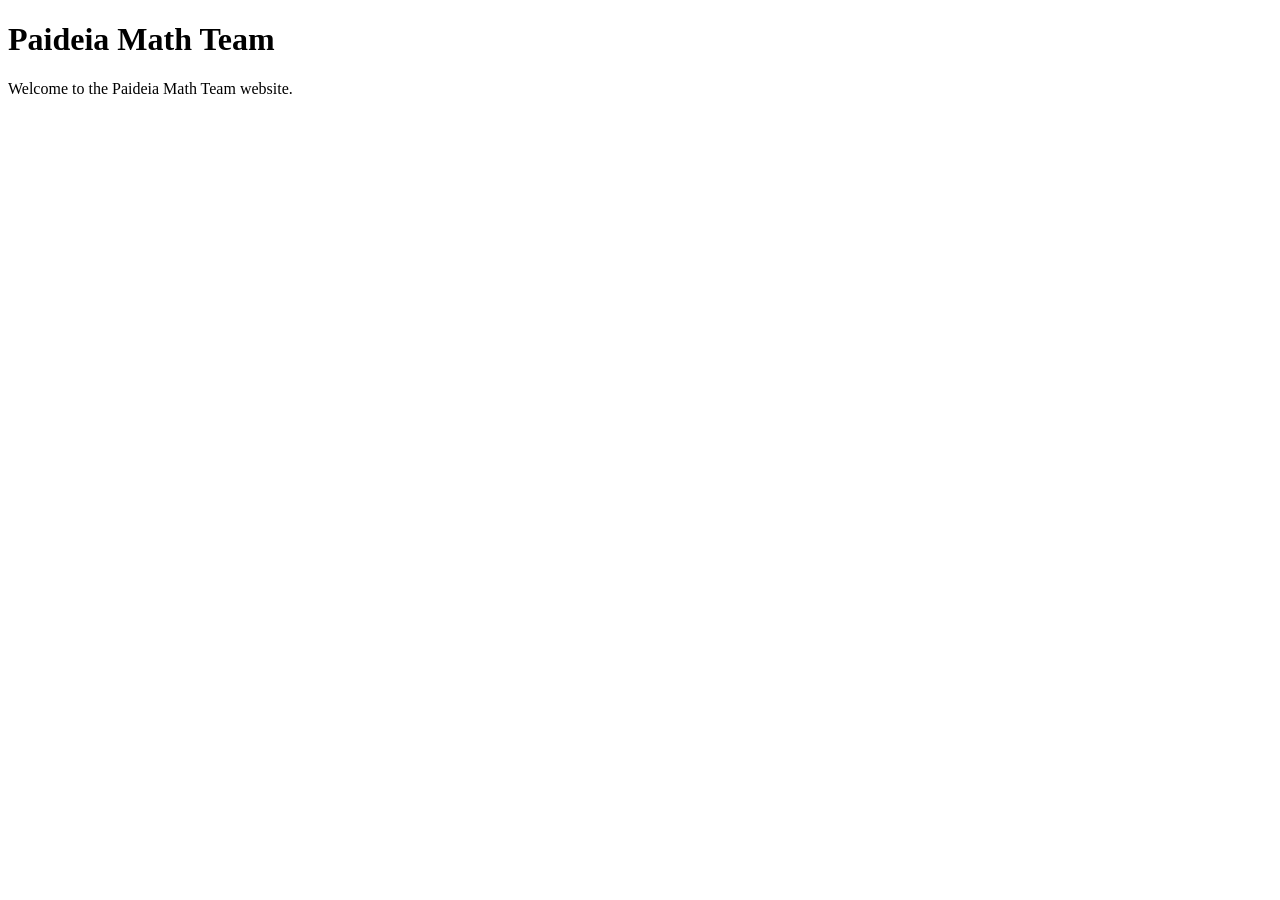
==== index.html @ 9940c30f "Add initial HTML structure for website" ====
<!DOCTYPE html>
<html lang="en">
<head>
  <meta charset="UTF-8">
  <meta name="viewport" content="width=device-width, initial-scale=1.0">

  <title>Paideia Math Team</title>
</head>

<body>
  <h1>Paideia Math Team</h1>
  <p>Welcome to the Paideia Math Team website.</p>
</body>
</html>
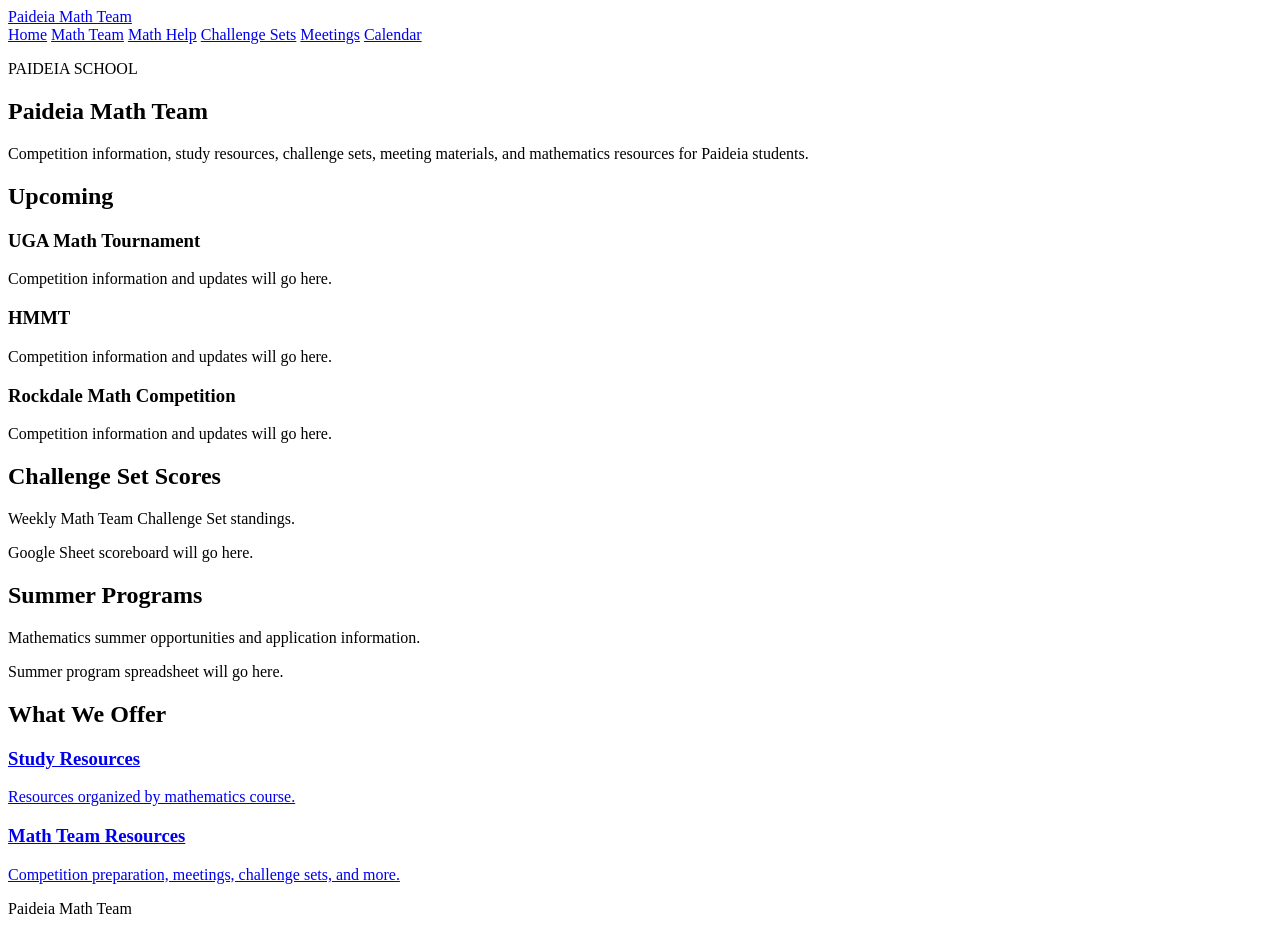
==== commit 4e8e1c69: "Enhance index.html with header and content sections Added a header, navigation, and multiple section" ====
--- a/index.html
+++ b/index.html
@@ -1,14 +1,182 @@
 <!DOCTYPE html>
 <html lang="en">
+
 <head>
   <meta charset="UTF-8">
   <meta name="viewport" content="width=device-width, initial-scale=1.0">
 
   <title>Paideia Math Team</title>
+
+  <meta
+    name="description"
+    content="Paideia Math Team resources, competitions, challenge sets, meetings, calendars, and math help."
+  >
+
+  <link rel="stylesheet" href="style.css">
 </head>
 
+
 <body>
-  <h1>Paideia Math Team</h1>
-  <p>Welcome to the Paideia Math Team website.</p>
+
+  <header class="site-header">
+
+    <div class="header-inner">
+
+      <a class="site-title" href="./">
+        Paideia Math Team
+      </a>
+
+      <nav class="site-nav">
+        <a href="./">Home</a>
+        <a href="math-team/">Math Team</a>
+        <a href="math-help/">Math Help</a>
+        <a href="challenge-sets/">Challenge Sets</a>
+        <a href="meetings/">Meetings</a>
+        <a href="calendar/">Calendar</a>
+      </nav>
+
+    </div>
+
+  </header>
+
+
+  <main>
+
+    <section class="hero">
+
+      <div class="content-width">
+
+        <p class="eyebrow">
+          PAIDEIA SCHOOL
+        </p>
+
+        <h1>Paideia Math Team</h1>
+
+        <p class="hero-text">
+          Competition information, study resources, challenge sets,
+          meeting materials, and mathematics resources for Paideia students.
+        </p>
+
+      </div>
+
+    </section>
+
+
+    <section class="section">
+
+      <div class="content-width">
+
+        <h2>Upcoming</h2>
+
+        <div class="card-grid">
+
+          <article class="card">
+            <h3>UGA Math Tournament</h3>
+            <p>
+              Competition information and updates will go here.
+            </p>
+          </article>
+
+          <article class="card">
+            <h3>HMMT</h3>
+            <p>
+              Competition information and updates will go here.
+            </p>
+          </article>
+
+          <article class="card">
+            <h3>Rockdale Math Competition</h3>
+            <p>
+              Competition information and updates will go here.
+            </p>
+          </article>
+
+        </div>
+
+      </div>
+
+    </section>
+
+
+    <section class="section section-alt">
+
+      <div class="content-width">
+
+        <h2>Challenge Set Scores</h2>
+
+        <p>
+          Weekly Math Team Challenge Set standings.
+        </p>
+
+        <div class="embed-placeholder">
+          Google Sheet scoreboard will go here.
+        </div>
+
+      </div>
+
+    </section>
+
+
+    <section class="section">
+
+      <div class="content-width">
+
+        <h2>Summer Programs</h2>
+
+        <p>
+          Mathematics summer opportunities and application information.
+        </p>
+
+        <div class="embed-placeholder">
+          Summer program spreadsheet will go here.
+        </div>
+
+      </div>
+
+    </section>
+
+
+    <section class="section section-alt">
+
+      <div class="content-width">
+
+        <h2>What We Offer</h2>
+
+        <div class="card-grid">
+
+          <a class="card card-link" href="math-help/">
+            <h3>Study Resources</h3>
+            <p>
+              Resources organized by mathematics course.
+            </p>
+          </a>
+
+          <a class="card card-link" href="math-team/">
+            <h3>Math Team Resources</h3>
+            <p>
+              Competition preparation, meetings, challenge sets, and more.
+            </p>
+          </a>
+
+        </div>
+
+      </div>
+
+    </section>
+
+  </main>
+
+
+  <footer class="site-footer">
+
+    <div class="content-width">
+
+      <p>Paideia Math Team</p>
+
+    </div>
+
+  </footer>
+
 </body>
+
 </html>
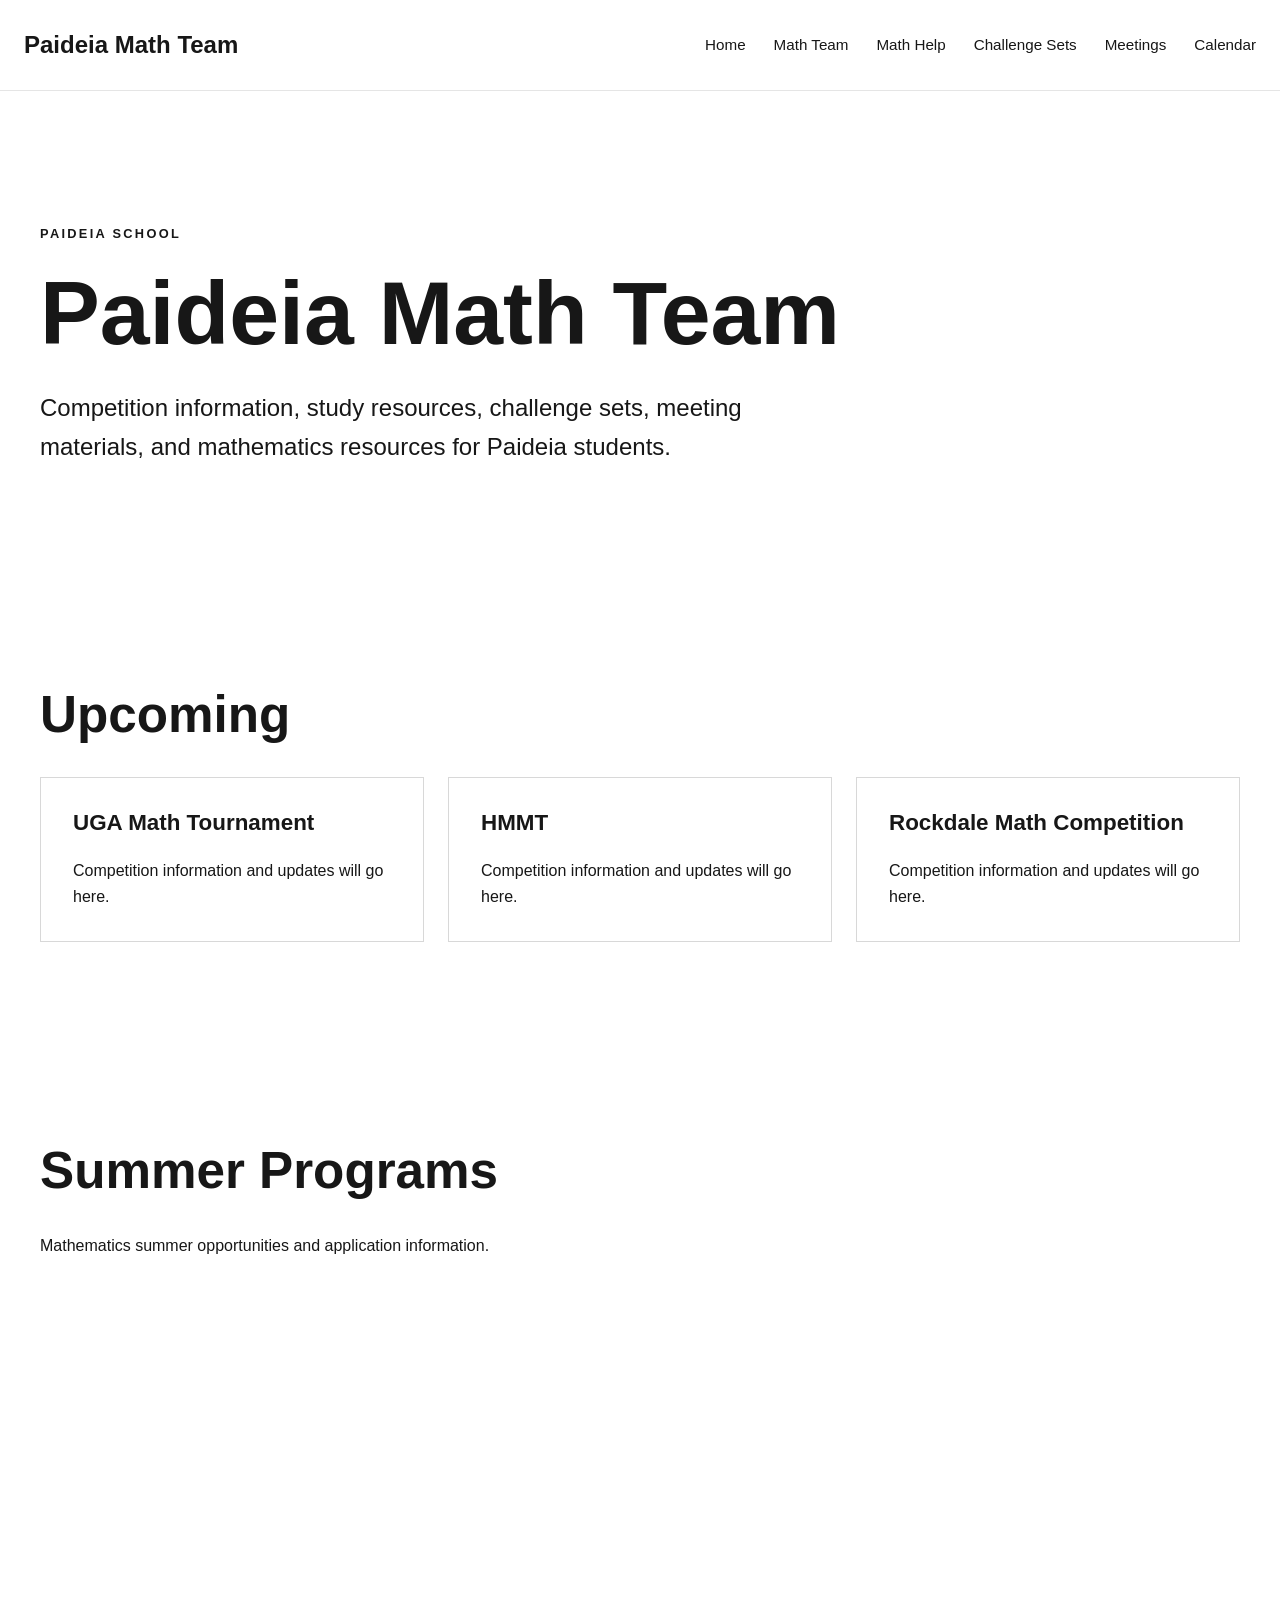
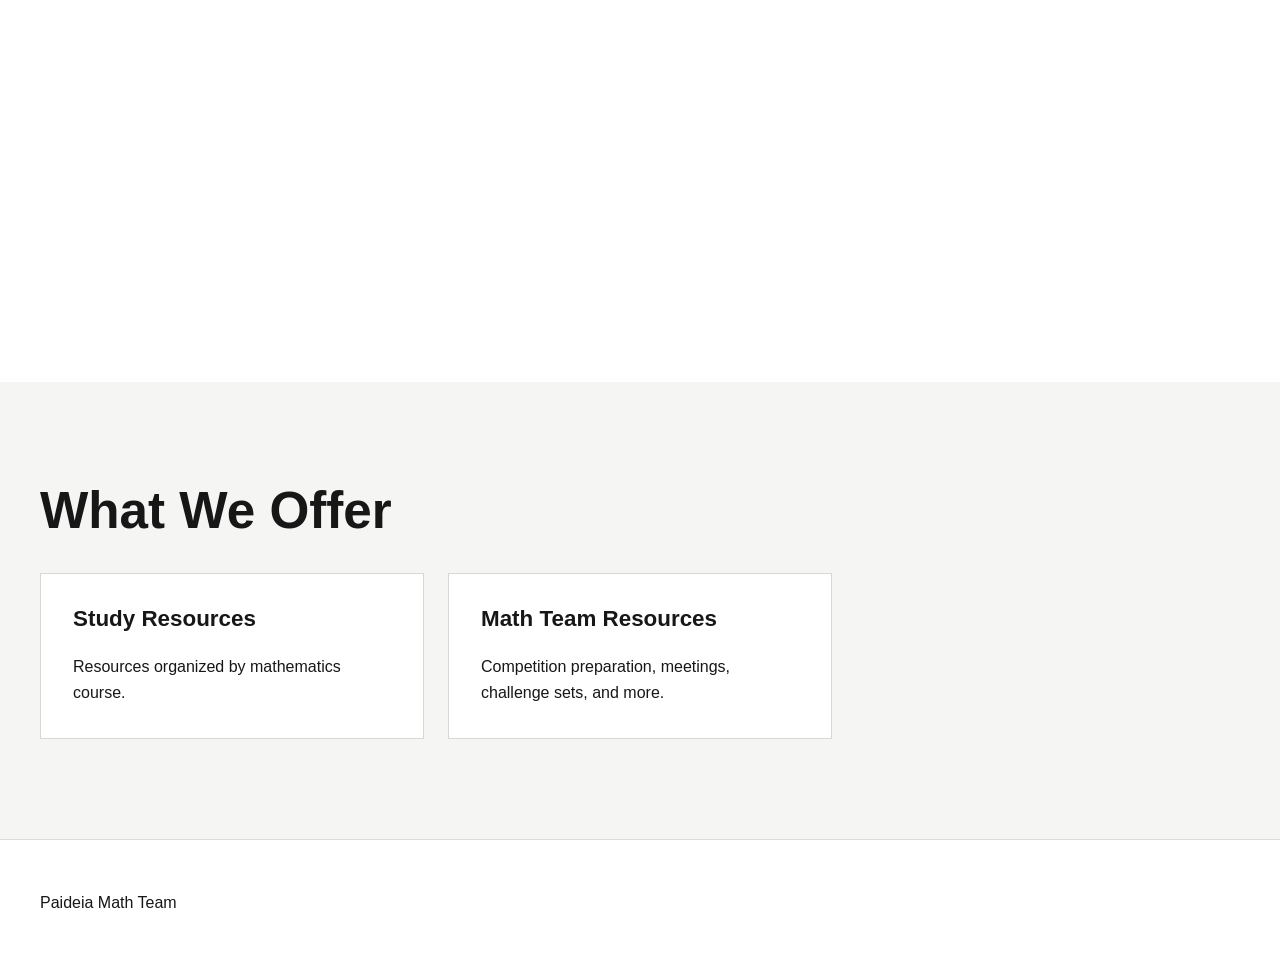
==== commit c4c48552: "Update index.html" ====
--- a/index.html
+++ b/index.html
@@ -98,42 +98,26 @@
     </section>
 
 
-    <section class="section section-alt">
+<section class="section">
 
-      <div class="content-width">
+  <div class="content-width">
 
-        <h2>Challenge Set Scores</h2>
+    <h2>Summer Programs</h2>
 
-        <p>
-          Weekly Math Team Challenge Set standings.
-        </p>
+    <p>
+      Mathematics summer opportunities and application information.
+    </p>
 
-        <div class="embed-placeholder">
-          Google Sheet scoreboard will go here.
-        </div>
+    <iframe
+      class="google-embed"
+      src="https://docs.google.com/spreadsheets/d/e/2PACX-1vSF49n-vNV3BdRCAF6k2LOFCWZBlqRTM2pjpO8woo6gSmIr1vdhpYb1_JP1PtvcRWIs8iVu-3DM7oWo/pubhtml?gid=0&amp;single=true&amp;widget=true&amp;headers=false"
+      loading="lazy"
+      title="Math Summer Programs">
+    </iframe>
 
-      </div>
+  </div>
 
-    </section>
-
-
-    <section class="section">
-
-      <div class="content-width">
-
-        <h2>Summer Programs</h2>
-
-        <p>
-          Mathematics summer opportunities and application information.
-        </p>
-
-        <div class="embed-placeholder">
-          Summer program spreadsheet will go here.
-        </div>
-
-      </div>
-
-    </section>
+</section>
 
 
     <section class="section section-alt">
--- a/style.css
+++ b/style.css
@@ -0,0 +1,241 @@
+* {
+  box-sizing: border-box;
+}
+
+html {
+  scroll-behavior: smooth;
+}
+
+body {
+  margin: 0;
+  background: #ffffff;
+  color: #171717;
+  font-family: Arial, Helvetica, sans-serif;
+  line-height: 1.6;
+}
+
+
+/* ------------------------------
+   GENERAL
+------------------------------ */
+
+.content-width {
+  width: min(1200px, calc(100% - 48px));
+  margin: 0 auto;
+}
+
+h1,
+h2,
+h3 {
+  margin-top: 0;
+  line-height: 1.15;
+}
+
+h1 {
+  font-size: clamp(3rem, 7vw, 6rem);
+  margin-bottom: 24px;
+}
+
+h2 {
+  font-size: clamp(2rem, 4vw, 3.5rem);
+  margin-bottom: 32px;
+}
+
+h3 {
+  font-size: 1.4rem;
+}
+
+a {
+  color: inherit;
+}
+
+
+/* ------------------------------
+   HEADER
+------------------------------ */
+
+.site-header {
+  background: white;
+  border-bottom: 1px solid #e5e5e5;
+}
+
+.header-inner {
+  width: min(1400px, calc(100% - 48px));
+  min-height: 90px;
+  margin: 0 auto;
+
+  display: flex;
+  align-items: center;
+  justify-content: space-between;
+  gap: 40px;
+}
+
+.site-title {
+  font-size: 1.5rem;
+  font-weight: 700;
+  text-decoration: none;
+  white-space: nowrap;
+}
+
+.site-nav {
+  display: flex;
+  flex-wrap: wrap;
+  justify-content: flex-end;
+  gap: 28px;
+}
+
+.site-nav a {
+  text-decoration: none;
+  font-size: 0.95rem;
+}
+
+.site-nav a:hover {
+  text-decoration: underline;
+}
+
+
+/* ------------------------------
+   HERO
+------------------------------ */
+
+.hero {
+  padding: 120px 0;
+}
+
+.eyebrow {
+  margin-bottom: 18px;
+  font-size: 0.8rem;
+  font-weight: 700;
+  letter-spacing: 0.18em;
+}
+
+.hero-text {
+  max-width: 750px;
+  margin: 0;
+  font-size: clamp(1.15rem, 2vw, 1.5rem);
+}
+
+
+/* ------------------------------
+   SECTIONS
+------------------------------ */
+
+.section {
+  padding: 100px 0;
+}
+
+.section-alt {
+  background: #f5f5f3;
+}
+
+
+/* ------------------------------
+   CARDS
+------------------------------ */
+
+.card-grid {
+  display: grid;
+  grid-template-columns: repeat(3, 1fr);
+  gap: 24px;
+}
+
+.card {
+  padding: 32px;
+  border: 1px solid #d8d8d8;
+  background: white;
+}
+
+.card p:last-child {
+  margin-bottom: 0;
+}
+
+.card-link {
+  display: block;
+  text-decoration: none;
+  transition:
+    transform 0.2s ease,
+    box-shadow 0.2s ease;
+}
+
+.card-link:hover {
+  transform: translateY(-3px);
+  box-shadow: 0 8px 24px rgba(0, 0, 0, 0.08);
+}
+
+
+/* ------------------------------
+   EMBEDS
+------------------------------ */
+
+.embed-placeholder {
+  min-height: 300px;
+  margin-top: 30px;
+  padding: 40px;
+
+  display: flex;
+  align-items: center;
+  justify-content: center;
+
+  border: 1px dashed #999;
+  background: white;
+  color: #666;
+  text-align: center;
+}
+
+.google-embed {
+  width: 100%;
+  height: 600px;
+  border: 0;
+}
+
+
+/* ------------------------------
+   FOOTER
+------------------------------ */
+
+.site-footer {
+  padding: 50px 0;
+  border-top: 1px solid #ddd;
+}
+
+.site-footer p {
+  margin: 0;
+}
+
+
+/* ------------------------------
+   MOBILE
+------------------------------ */
+
+@media (max-width: 800px) {
+
+  .content-width,
+  .header-inner {
+    width: min(100% - 32px, 1200px);
+  }
+
+  .header-inner {
+    padding: 22px 0;
+    align-items: flex-start;
+    flex-direction: column;
+    gap: 18px;
+  }
+
+  .site-nav {
+    justify-content: flex-start;
+    gap: 12px 20px;
+  }
+
+  .hero {
+    padding: 80px 0;
+  }
+
+  .section {
+    padding: 70px 0;
+  }
+
+  .card-grid {
+    grid-template-columns: 1fr;
+  }
+
+}
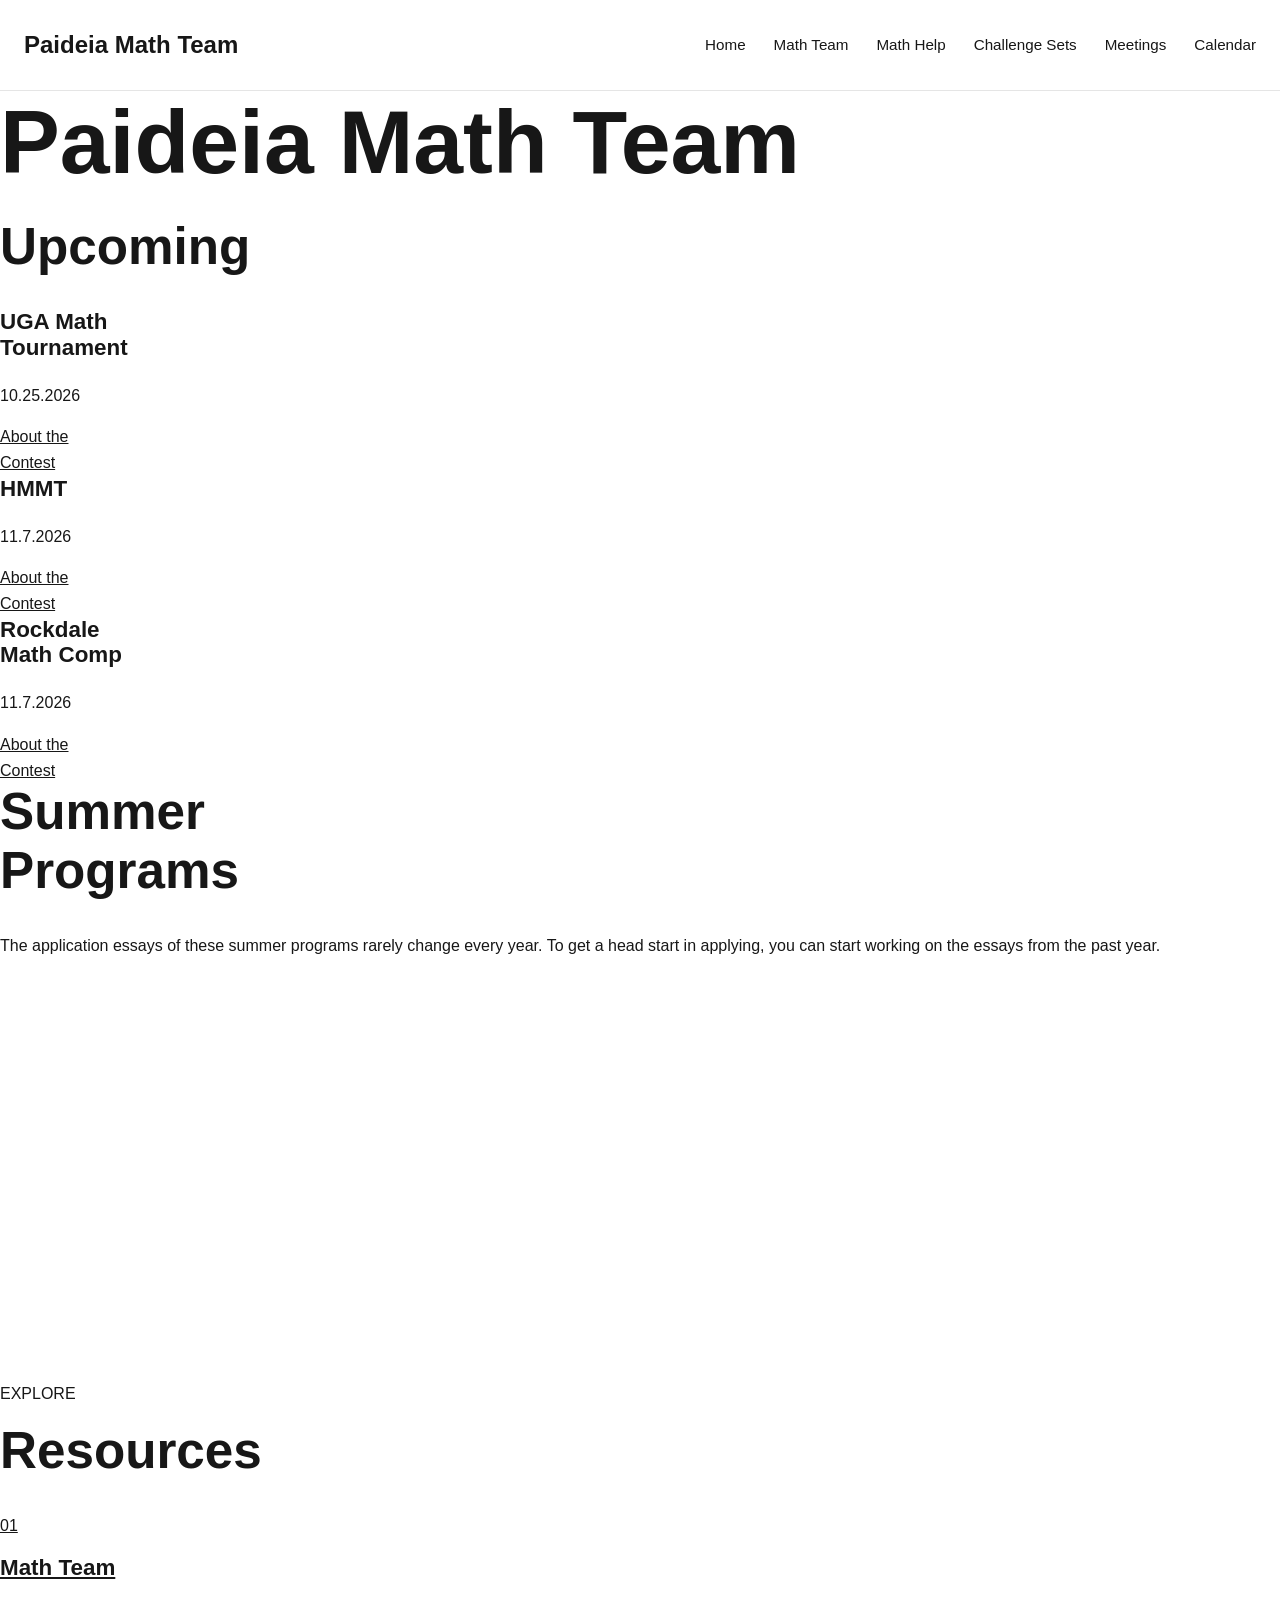
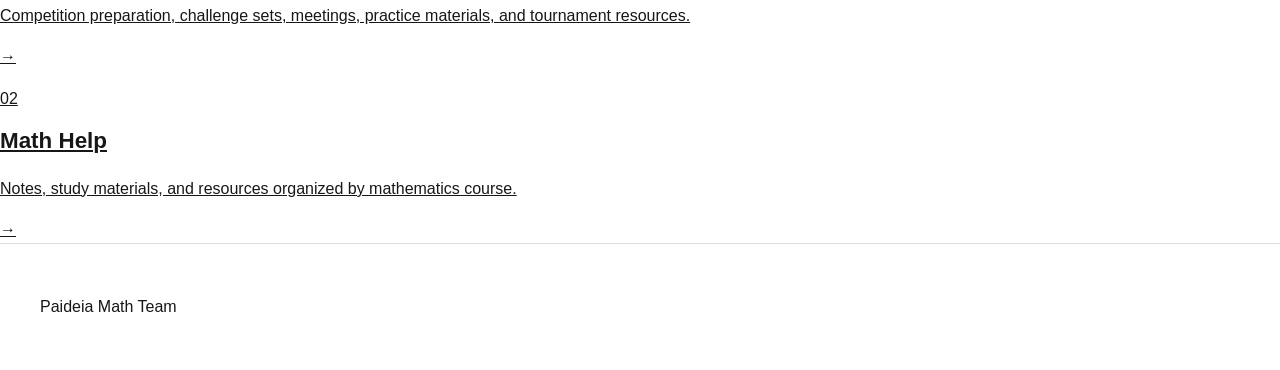
==== commit 45854575: "Revamp homepage layout with new sections Updated the structure of the homepage to include new sectio" ====
--- a/index.html
+++ b/index.html
@@ -41,116 +41,184 @@
 
 
   <main>
-
-    <section class="hero">
-
-      <div class="content-width">
-
-        <p class="eyebrow">
-          PAIDEIA SCHOOL
+  
+    <!-- HERO -->
+    <section class="home-hero">
+      <div class="home-hero-inner">
+        <h1>Paideia Math Team</h1>
+      </div>
+    </section>
+  
+  
+    <!-- UPCOMING -->
+    <section class="upcoming-section">
+  
+      <div class="home-width">
+  
+        <div class="section-divider"></div>
+  
+        <h2 class="highlight-heading">
+          <span>Upcoming</span>
+        </h2>
+  
+        <div class="contest-grid">
+  
+          <article class="contest-card">
+  
+            <h3>
+              UGA Math<br>
+              Tournament
+            </h3>
+  
+            <p class="contest-date">
+              10.25.2026
+            </p>
+  
+            <a class="contest-button" href="#">
+              About the<br>Contest
+            </a>
+  
+          </article>
+  
+  
+          <article class="contest-card">
+  
+            <h3>HMMT</h3>
+  
+            <p class="contest-date">
+              11.7.2026
+            </p>
+  
+            <a class="contest-button" href="#">
+              About the<br>Contest
+            </a>
+  
+          </article>
+  
+  
+          <article class="contest-card">
+  
+            <h3>
+              Rockdale<br>
+              Math Comp
+            </h3>
+  
+            <p class="contest-date">
+              11.7.2026
+            </p>
+  
+            <a class="contest-button" href="#">
+              About the<br>Contest
+            </a>
+  
+          </article>
+  
+        </div>
+  
+      </div>
+  
+    </section>
+  
+  
+    <!-- SUMMER PROGRAMS -->
+    <section class="summer-section">
+  
+      <div class="summer-layout">
+  
+        <div class="summer-text">
+  
+          <h2>
+            Summer<br>
+            Programs
+          </h2>
+  
+          <p>
+            The application essays of these summer programs rarely
+            change every year. To get a head start in applying,
+            you can start working on the essays from the past year.
+          </p>
+  
+        </div>
+  
+  
+        <div class="summer-sheet">
+  
+          <iframe
+            class="google-embed"
+            src="https://docs.google.com/spreadsheets/d/e/2PACX-1vSF49n-vNV3BdRCAF6k2LOFCWZBlqRTM2pjpO8woo6gSmIr1vdhpYb1_JP1PtvcRWIs8iVu-3DM7oWo/pubhtml?gid=0&amp;single=true&amp;widget=true&amp;headers=false"
+            loading="lazy"
+            title="Math Summer Programs">
+          </iframe>
+  
+        </div>
+  
+      </div>
+  
+    </section>
+  
+  
+    <!-- RESOURCES -->
+    <section class="resources-section">
+  
+      <div class="home-width">
+  
+        <p class="resources-label">
+          EXPLORE
         </p>
-
-        <h1>Paideia Math Team</h1>
-
-        <p class="hero-text">
-          Competition information, study resources, challenge sets,
-          meeting materials, and mathematics resources for Paideia students.
-        </p>
-
-      </div>
-
-    </section>
-
-
-    <section class="section">
-
-      <div class="content-width">
-
-        <h2>Upcoming</h2>
-
-        <div class="card-grid">
-
-          <article class="card">
-            <h3>UGA Math Tournament</h3>
-            <p>
-              Competition information and updates will go here.
-            </p>
-          </article>
-
-          <article class="card">
-            <h3>HMMT</h3>
-            <p>
-              Competition information and updates will go here.
-            </p>
-          </article>
-
-          <article class="card">
-            <h3>Rockdale Math Competition</h3>
-            <p>
-              Competition information and updates will go here.
-            </p>
-          </article>
-
-        </div>
-
-      </div>
-
-    </section>
-
-
-<section class="section">
-
-  <div class="content-width">
-
-    <h2>Summer Programs</h2>
-
-    <p>
-      Mathematics summer opportunities and application information.
-    </p>
-
-    <iframe
-      class="google-embed"
-      src="https://docs.google.com/spreadsheets/d/e/2PACX-1vSF49n-vNV3BdRCAF6k2LOFCWZBlqRTM2pjpO8woo6gSmIr1vdhpYb1_JP1PtvcRWIs8iVu-3DM7oWo/pubhtml?gid=0&amp;single=true&amp;widget=true&amp;headers=false"
-      loading="lazy"
-      title="Math Summer Programs">
-    </iframe>
-
-  </div>
-
-</section>
-
-
-    <section class="section section-alt">
-
-      <div class="content-width">
-
-        <h2>What We Offer</h2>
-
-        <div class="card-grid">
-
-          <a class="card card-link" href="math-help/">
-            <h3>Study Resources</h3>
-            <p>
-              Resources organized by mathematics course.
-            </p>
+  
+        <h2 class="resources-heading">
+          Resources
+        </h2>
+  
+        <div class="resource-grid">
+  
+          <a class="resource-card" href="math-team/">
+  
+            <div>
+              <p class="resource-number">01</p>
+  
+              <h3>
+                Math Team
+              </h3>
+  
+              <p>
+                Competition preparation, challenge sets,
+                meetings, practice materials, and tournament resources.
+              </p>
+            </div>
+  
+            <span class="resource-arrow">→</span>
+  
           </a>
-
-          <a class="card card-link" href="math-team/">
-            <h3>Math Team Resources</h3>
-            <p>
-              Competition preparation, meetings, challenge sets, and more.
-            </p>
+  
+  
+          <a class="resource-card" href="math-help/">
+  
+            <div>
+              <p class="resource-number">02</p>
+  
+              <h3>
+                Math Help
+              </h3>
+  
+              <p>
+                Notes, study materials, and resources organized
+                by mathematics course.
+              </p>
+            </div>
+  
+            <span class="resource-arrow">→</span>
+  
           </a>
-
-        </div>
-
-      </div>
-
-    </section>
-
+  
+        </div>
+  
+      </div>
+  
+    </section>
+  
   </main>
 
-
   <footer class="site-footer">
 
     <div class="content-width">
--- a/style.css
+++ b/style.css
@@ -184,10 +184,16 @@
 
 .google-embed {
   width: 100%;
-  height: 600px;
+  height: 390px;
   border: 0;
-}
-
+  display: block;
+}
+
+.calendar-embed {
+  width: 100%;
+  height: 800px;
+  border: 0;
+}
 
 /* ------------------------------
    FOOTER
@@ -238,4 +244,12 @@
     grid-template-columns: 1fr;
   }
 
-}
+    .google-embed {
+    height: 430px;
+  }
+  
+  .calendar-embed {
+    height: 650px;
+  }
+
+}
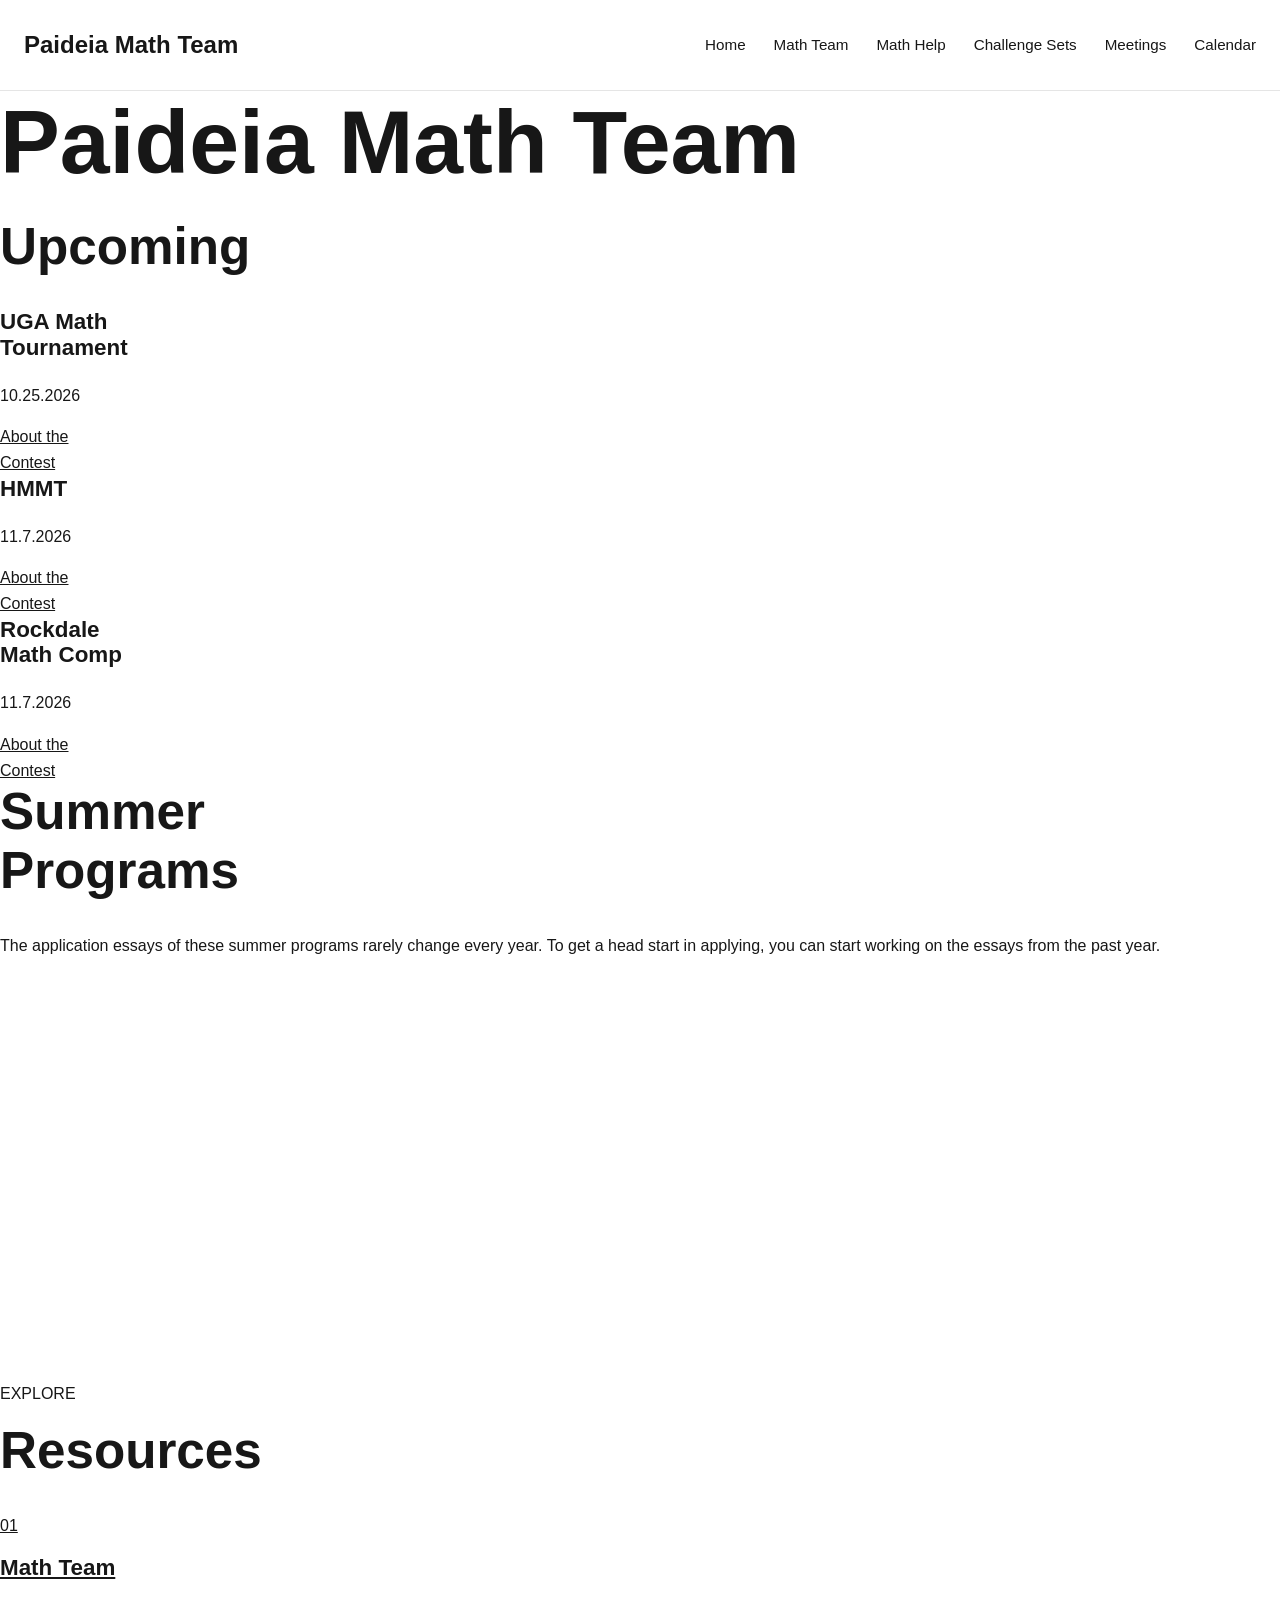
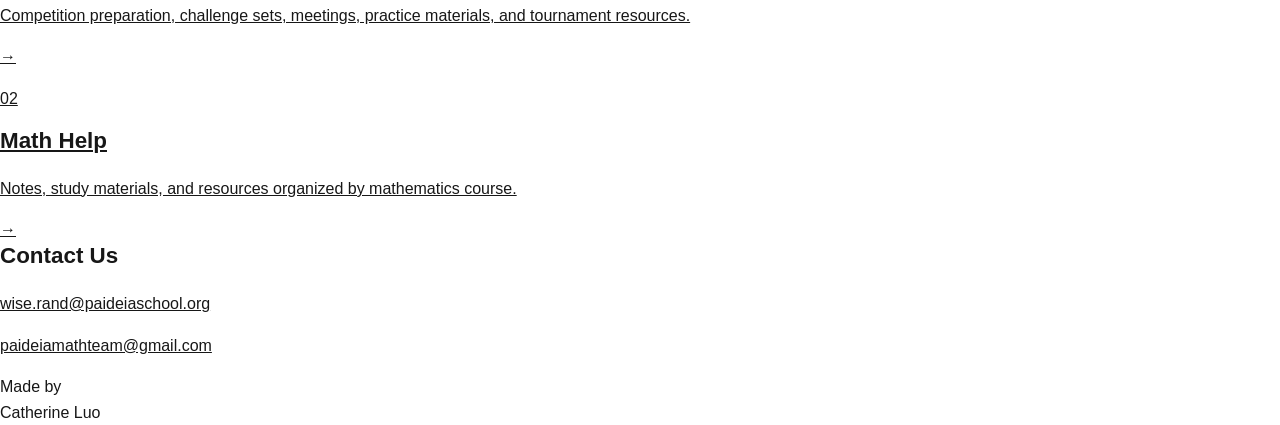
==== commit 64392328: "Revise footer to include contact details and credits Updated footer structure and added contact info" ====
--- a/index.html
+++ b/index.html
@@ -219,15 +219,37 @@
   
   </main>
 
-  <footer class="site-footer">
-
-    <div class="content-width">
-
-      <p>Paideia Math Team</p>
+<footer class="home-footer">
+
+  <div class="footer-grid">
+
+    <div>
+
+      <h3>Contact Us</h3>
+
+      <p>
+        <a href="mailto:wise.rand@paideiaschool.org">
+          wise.rand@paideiaschool.org
+        </a>
+      </p>
+
+      <p>
+        <a href="mailto:paideiamathteam@gmail.com">
+          paideiamathteam@gmail.com
+        </a>
+      </p>
 
     </div>
 
-  </footer>
+
+    <div class="footer-credit">
+      Made by<br>
+      Catherine Luo
+    </div>
+
+  </div>
+
+</footer>
 
 </body>
 
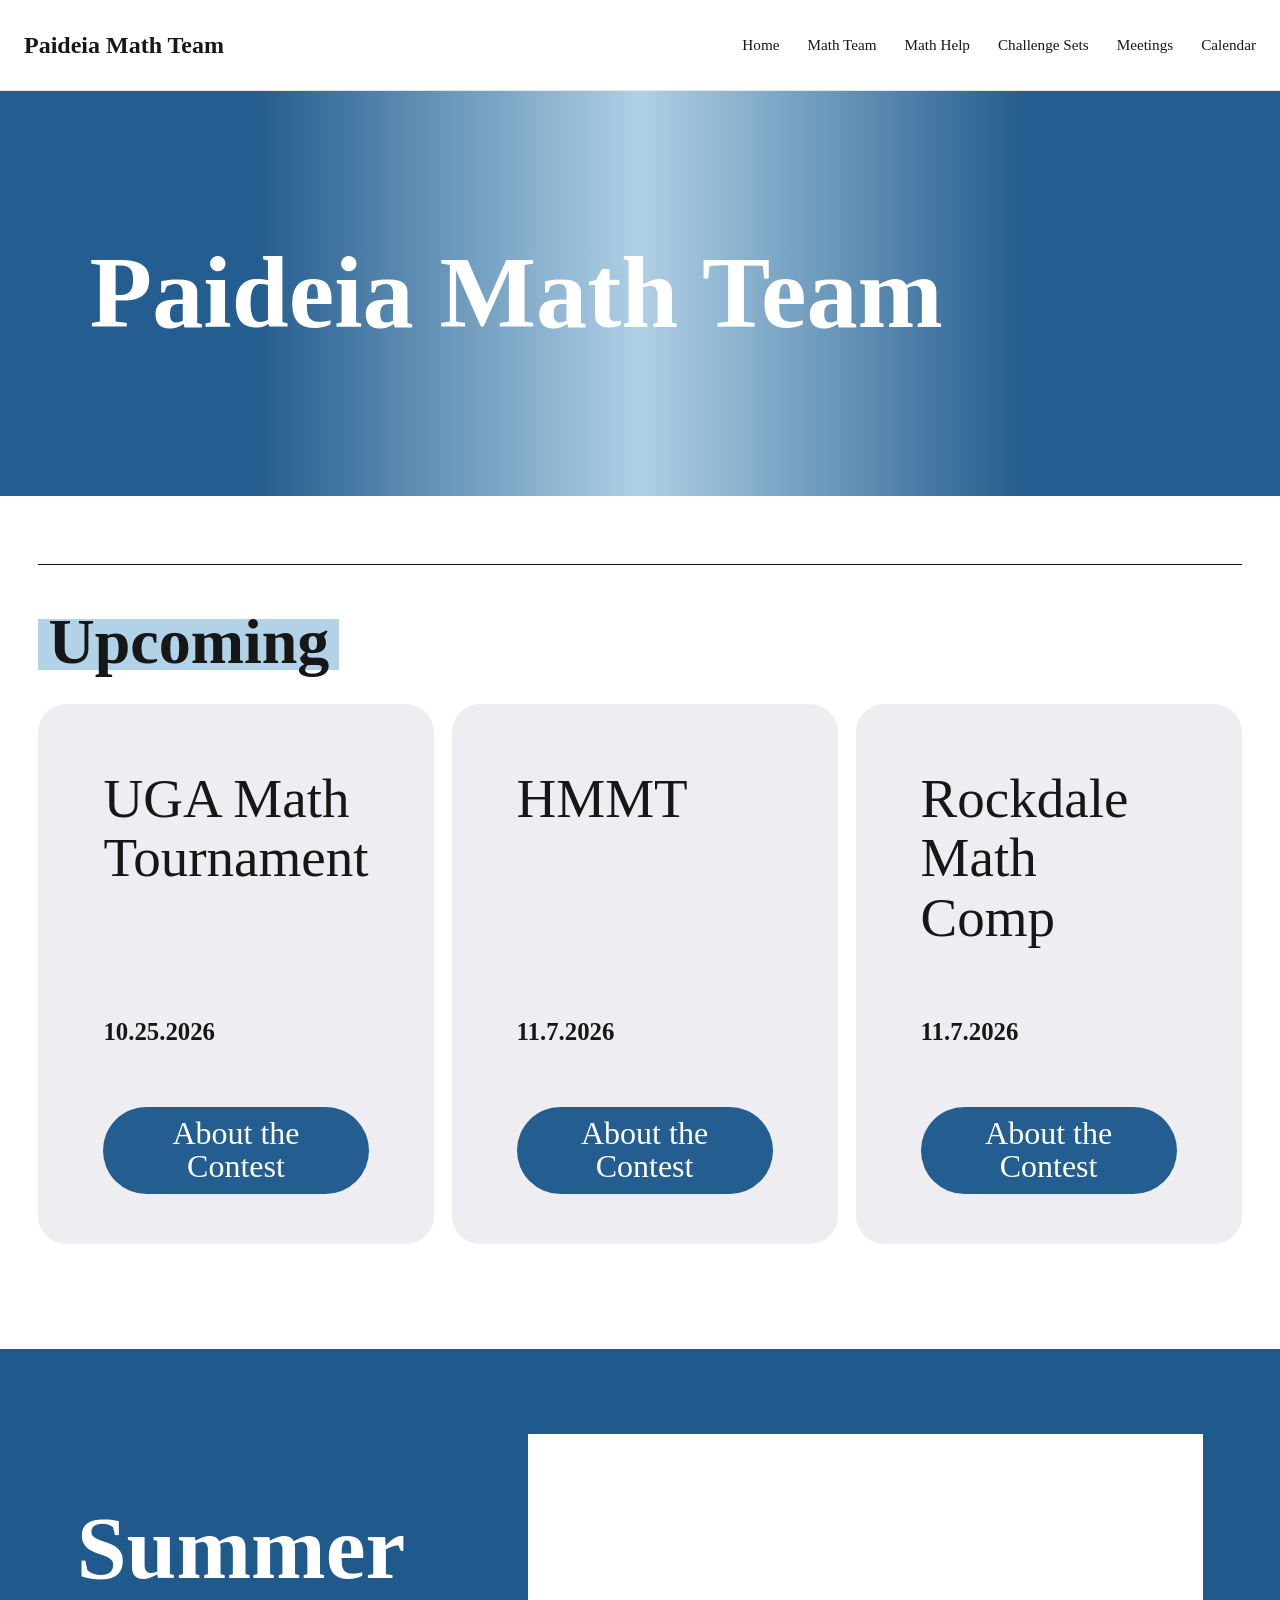
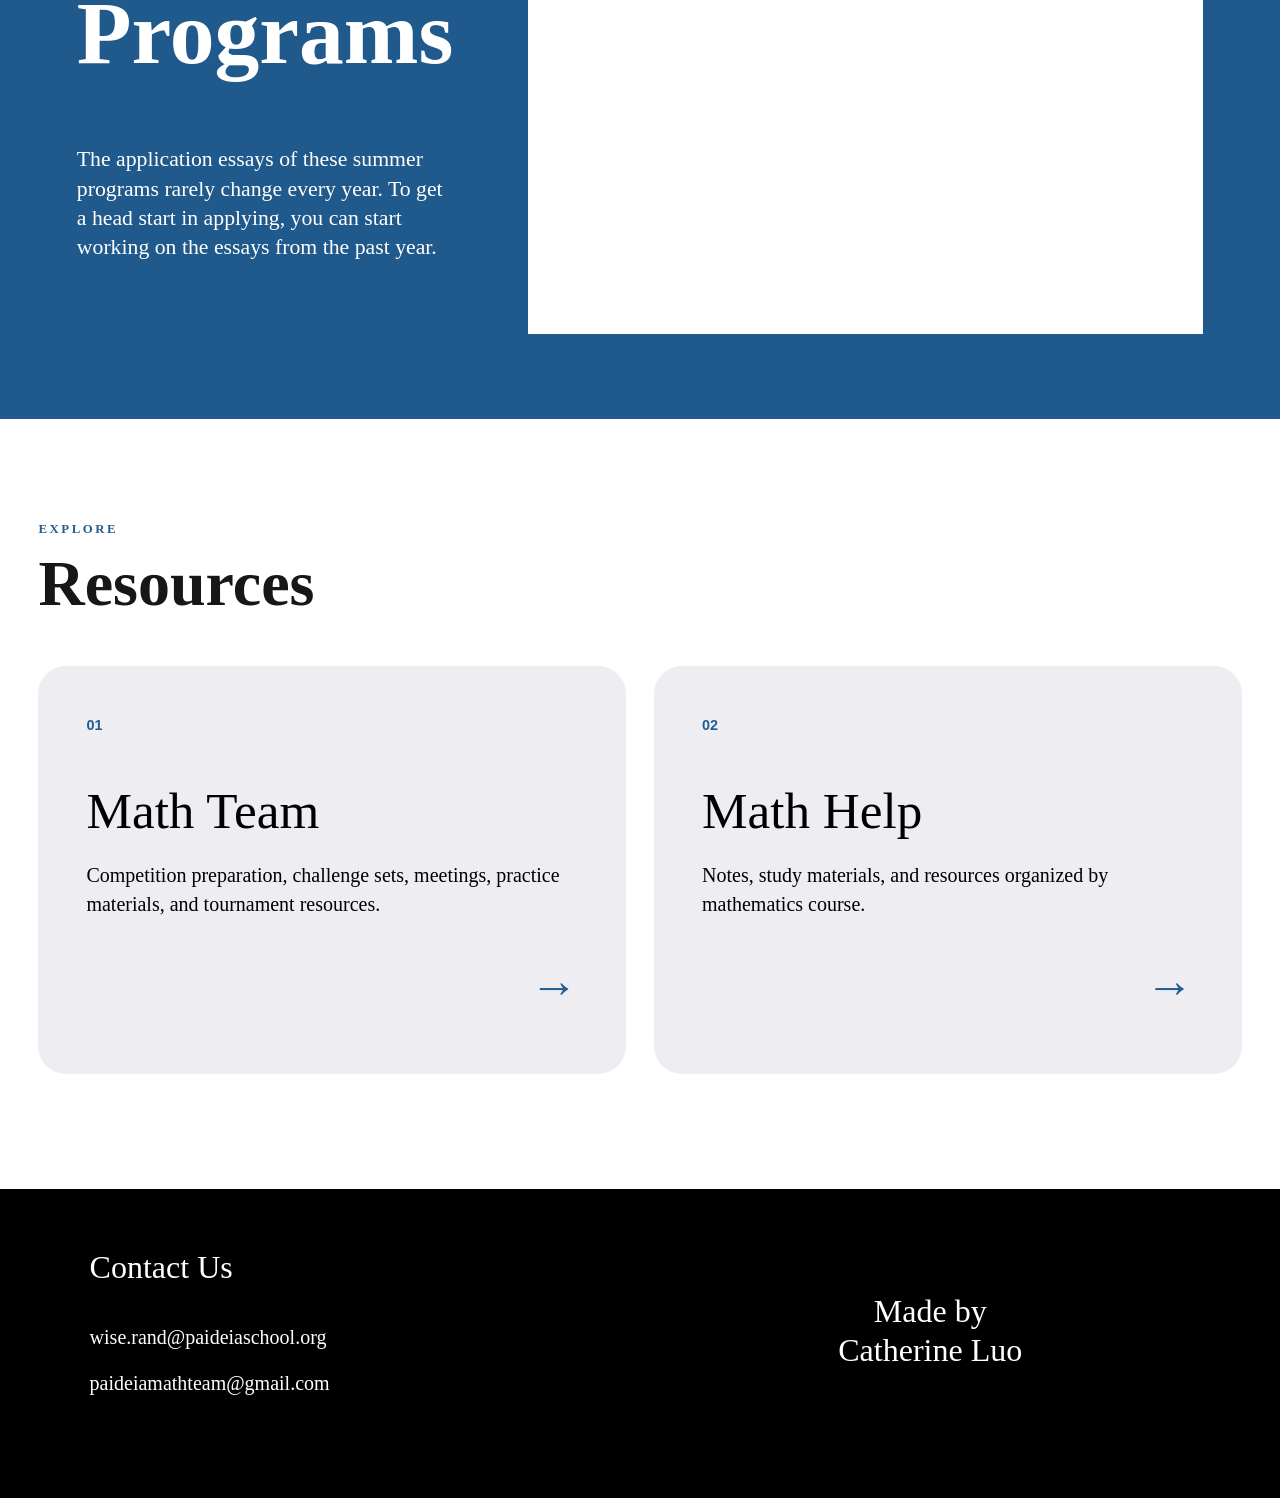
==== commit f8e2edbc: "Update index.html" ====
--- a/index.html
+++ b/index.html
@@ -5,12 +5,17 @@
   <meta charset="UTF-8">
   <meta name="viewport" content="width=device-width, initial-scale=1.0">
 
-  <title>Paideia Math Team</title>
-
-  <meta
-    name="description"
-    content="Paideia Math Team resources, competitions, challenge sets, meetings, calendars, and math help."
-  >
+<title>Paideia Math Team | Competitions, Resources & Math Help</title>
+
+<meta
+  name="description"
+  content="The Paideia Math Team website for competition information, challenge sets, meeting materials, calendars, study resources, and math help."
+>
+
+<link
+  rel="canonical"
+  href="https://www.pimathteam.org/"
+>
 
   <link rel="stylesheet" href="style.css">
 </head>
--- a/style.css
+++ b/style.css
@@ -253,3 +253,493 @@
   }
 
 }
+
+/* ==========================================================
+   PAIDEIA MATH TEAM HOMEPAGE
+   ========================================================== */
+
+:root {
+  --paideia-blue: #245d8f;
+  --paideia-dark-blue: #20598c;
+  --paideia-light-blue: #b2d2e7;
+  --paideia-card: #eeeef2;
+  --paideia-black: #080808;
+}
+
+
+/* Keep existing header styling */
+.site-header,
+.site-title,
+.site-nav a {
+  font-family: Georgia, "Times New Roman", serif;
+}
+
+/* HOME WIDTH */
+
+.home-width {
+  width: min(94%, 1700px);
+  margin: 0 auto;
+}
+
+
+/* ==========================================================
+   HERO
+   ========================================================== */
+
+.home-hero {
+  min-height: 405px;
+
+  display: flex;
+  align-items: center;
+
+  background:
+    linear-gradient(
+      90deg,
+      #245d8f 0%,
+      #245d8f 20%,
+      #afd0e5 50%,
+      #245d8f 80%,
+      #245d8f 100%
+    );
+}
+
+.home-hero-inner {
+  width: min(86%, 1550px);
+  margin: 0 auto;
+}
+
+.home-hero h1 {
+  margin: 0;
+
+  color: white;
+
+  font-family: Georgia, "Times New Roman", serif;
+  font-size: clamp(4.5rem, 8vw, 7.5rem);
+  font-weight: 700;
+  line-height: 1;
+}
+
+
+/* ==========================================================
+   UPCOMING
+   ========================================================== */
+
+.upcoming-section {
+  padding: 68px 0 105px;
+  background: white;
+}
+
+.section-divider {
+  height: 1px;
+  margin-bottom: 45px;
+
+  background: #111;
+}
+
+.highlight-heading {
+  margin: 0 0 30px;
+
+  font-family: Georgia, "Times New Roman", serif;
+  font-size: clamp(3.5rem, 5vw, 5.5rem);
+  line-height: 1;
+}
+
+.highlight-heading span {
+  display: inline;
+
+  padding: 0 10px 2px;
+
+  background:
+    linear-gradient(
+      transparent 18%,
+      var(--paideia-light-blue) 18%,
+      var(--paideia-light-blue) 87%,
+      transparent 87%
+    );
+}
+
+
+.contest-grid {
+  display: grid;
+  grid-template-columns: repeat(3, 1fr);
+
+  gap: 18px;
+}
+
+
+.contest-card {
+  min-height: 540px;
+  padding: 65px 65px 50px;
+
+  display: flex;
+  flex-direction: column;
+
+  border: 0;
+  border-radius: 28px;
+
+  background: var(--paideia-card);
+}
+
+
+.contest-card h3 {
+  margin: 0;
+
+  font-family: Georgia, "Times New Roman", serif;
+  font-size: clamp(2.8rem, 4.3vw, 5rem);
+  font-weight: 400;
+  line-height: 1.08;
+}
+
+
+.contest-date {
+  margin-top: auto;
+  margin-bottom: 55px;
+
+  font-family: Georgia, "Times New Roman", serif;
+  font-size: 1.55rem;
+  font-weight: 600;
+}
+
+
+.contest-button {
+  width: 100%;
+  min-height: 86px;
+
+  display: flex;
+  align-items: center;
+  justify-content: center;
+
+  padding: 10px 25px;
+
+  border-radius: 999px;
+
+  background: var(--paideia-blue);
+  color: white;
+
+  font-family: Georgia, "Times New Roman", serif;
+  font-size: 2rem;
+  line-height: 1.05;
+  text-align: center;
+  text-decoration: none;
+
+  transition:
+    transform 0.2s ease,
+    opacity 0.2s ease;
+}
+
+
+.contest-button:hover {
+  transform: translateY(-3px);
+  opacity: 0.9;
+}
+
+
+/* ==========================================================
+   SUMMER PROGRAMS
+   ========================================================== */
+
+.summer-section {
+  padding: 85px 6%;
+
+  background: var(--paideia-dark-blue);
+}
+
+
+.summer-layout {
+  width: min(100%, 1650px);
+  margin: 0 auto;
+
+  display: grid;
+  grid-template-columns: 0.78fr 1.45fr;
+  align-items: center;
+
+  gap: 75px;
+}
+
+
+.summer-text {
+  color: white;
+}
+
+
+.summer-text h2 {
+  margin: 0 0 70px;
+
+  color: white;
+
+  font-family: Georgia, "Times New Roman", serif;
+  font-size: clamp(4.5rem, 7vw, 7.5rem);
+  font-weight: 700;
+  line-height: 0.95;
+}
+
+
+.summer-text p {
+  max-width: 560px;
+  margin: 0;
+
+  color: white;
+
+  font-family: Georgia, "Times New Roman", serif;
+  font-size: clamp(1.2rem, 1.7vw, 1.8rem);
+  line-height: 1.35;
+}
+
+
+.summer-sheet {
+  width: 100%;
+}
+
+
+.summer-section .google-embed {
+  width: 100%;
+  height: 500px;
+
+  display: block;
+
+  border: 0;
+  background: white;
+}
+
+
+/* ==========================================================
+   RESOURCE SECTION
+   ========================================================== */
+
+.resources-section {
+  padding: 100px 0 115px;
+
+  background: white;
+}
+
+
+.resources-label {
+  margin: 0 0 8px;
+
+  color: var(--paideia-blue);
+
+  font-family: Georgia, "Times New Roman", serif;
+  font-size: 0.8rem;
+  font-weight: 700;
+  letter-spacing: 0.2em;
+}
+
+
+.resources-heading {
+  margin: 0 0 45px;
+
+  font-family: Georgia, "Times New Roman", serif;
+  font-size: clamp(3.5rem, 5vw, 5.5rem);
+}
+
+
+.resource-grid {
+  display: grid;
+  grid-template-columns: repeat(2, 1fr);
+
+  gap: 28px;
+}
+
+
+.resource-card {
+  min-height: 350px;
+  padding: 48px;
+
+  display: flex;
+  flex-direction: column;
+  justify-content: space-between;
+
+  border-radius: 28px;
+
+  background: var(--paideia-card);
+  color: black;
+
+  text-decoration: none;
+
+  transition:
+    transform 0.2s ease,
+    background 0.2s ease;
+}
+
+
+.resource-card:hover {
+  transform: translateY(-5px);
+
+  background: var(--paideia-light-blue);
+}
+
+
+.resource-number {
+  margin: 0 0 45px;
+
+  color: var(--paideia-blue);
+
+  font-family: Arial, Helvetica, sans-serif;
+  font-size: 0.9rem;
+  font-weight: 700;
+}
+
+
+.resource-card h3 {
+  margin: 0 0 20px;
+
+  font-family: Georgia, "Times New Roman", serif;
+  font-size: clamp(2.8rem, 4vw, 4.5rem);
+  font-weight: 400;
+}
+
+
+.resource-card p:not(.resource-number) {
+  max-width: 560px;
+  margin: 0;
+
+  font-family: Georgia, "Times New Roman", serif;
+  font-size: 1.25rem;
+  line-height: 1.45;
+}
+
+
+.resource-arrow {
+  margin-top: 30px;
+
+  align-self: flex-end;
+
+  color: var(--paideia-blue);
+
+  font-size: 3rem;
+}
+
+
+/* ==========================================================
+   FOOTER
+   ========================================================== */
+
+.home-footer {
+  padding: 60px 7% 85px;
+
+  background: black;
+  color: white;
+
+  font-family: Georgia, "Times New Roman", serif;
+}
+
+
+.footer-grid {
+  width: min(100%, 1600px);
+  margin: 0 auto;
+
+  display: grid;
+  grid-template-columns: 1fr 1fr;
+
+  align-items: center;
+  gap: 60px;
+}
+
+
+.home-footer h3 {
+  margin: 0 0 35px;
+
+  font-size: 2rem;
+  font-weight: 400;
+}
+
+
+.home-footer p {
+  margin: 14px 0;
+
+  font-size: 1.25rem;
+}
+
+
+.home-footer a {
+  color: white;
+  text-decoration: none;
+}
+
+
+.home-footer a:hover {
+  text-decoration: underline;
+}
+
+
+.footer-credit {
+  font-size: 2rem;
+  line-height: 1.2;
+  text-align: center;
+}
+
+
+/* ==========================================================
+   MOBILE
+   ========================================================== */
+
+@media (max-width: 900px) {
+
+  .home-hero {
+    min-height: 300px;
+  }
+
+
+  .home-hero h1 {
+    font-size: clamp(3.5rem, 14vw, 6rem);
+  }
+
+
+  .upcoming-section {
+    padding: 50px 0 70px;
+  }
+
+
+  .contest-grid {
+    grid-template-columns: 1fr;
+  }
+
+
+  .contest-card {
+    min-height: 420px;
+    padding: 45px 35px;
+  }
+
+
+  .summer-section {
+    padding: 70px 24px;
+  }
+
+
+  .summer-layout {
+    grid-template-columns: 1fr;
+    gap: 45px;
+  }
+
+
+  .summer-text h2 {
+    margin-bottom: 35px;
+  }
+
+
+  .summer-section .google-embed {
+    height: 430px;
+  }
+
+
+  .resource-grid {
+    grid-template-columns: 1fr;
+  }
+
+
+  .resource-card {
+    min-height: 300px;
+    padding: 35px;
+  }
+
+
+  .footer-grid {
+    grid-template-columns: 1fr;
+  }
+
+
+  .footer-credit {
+    text-align: left;
+  }
+
+}
